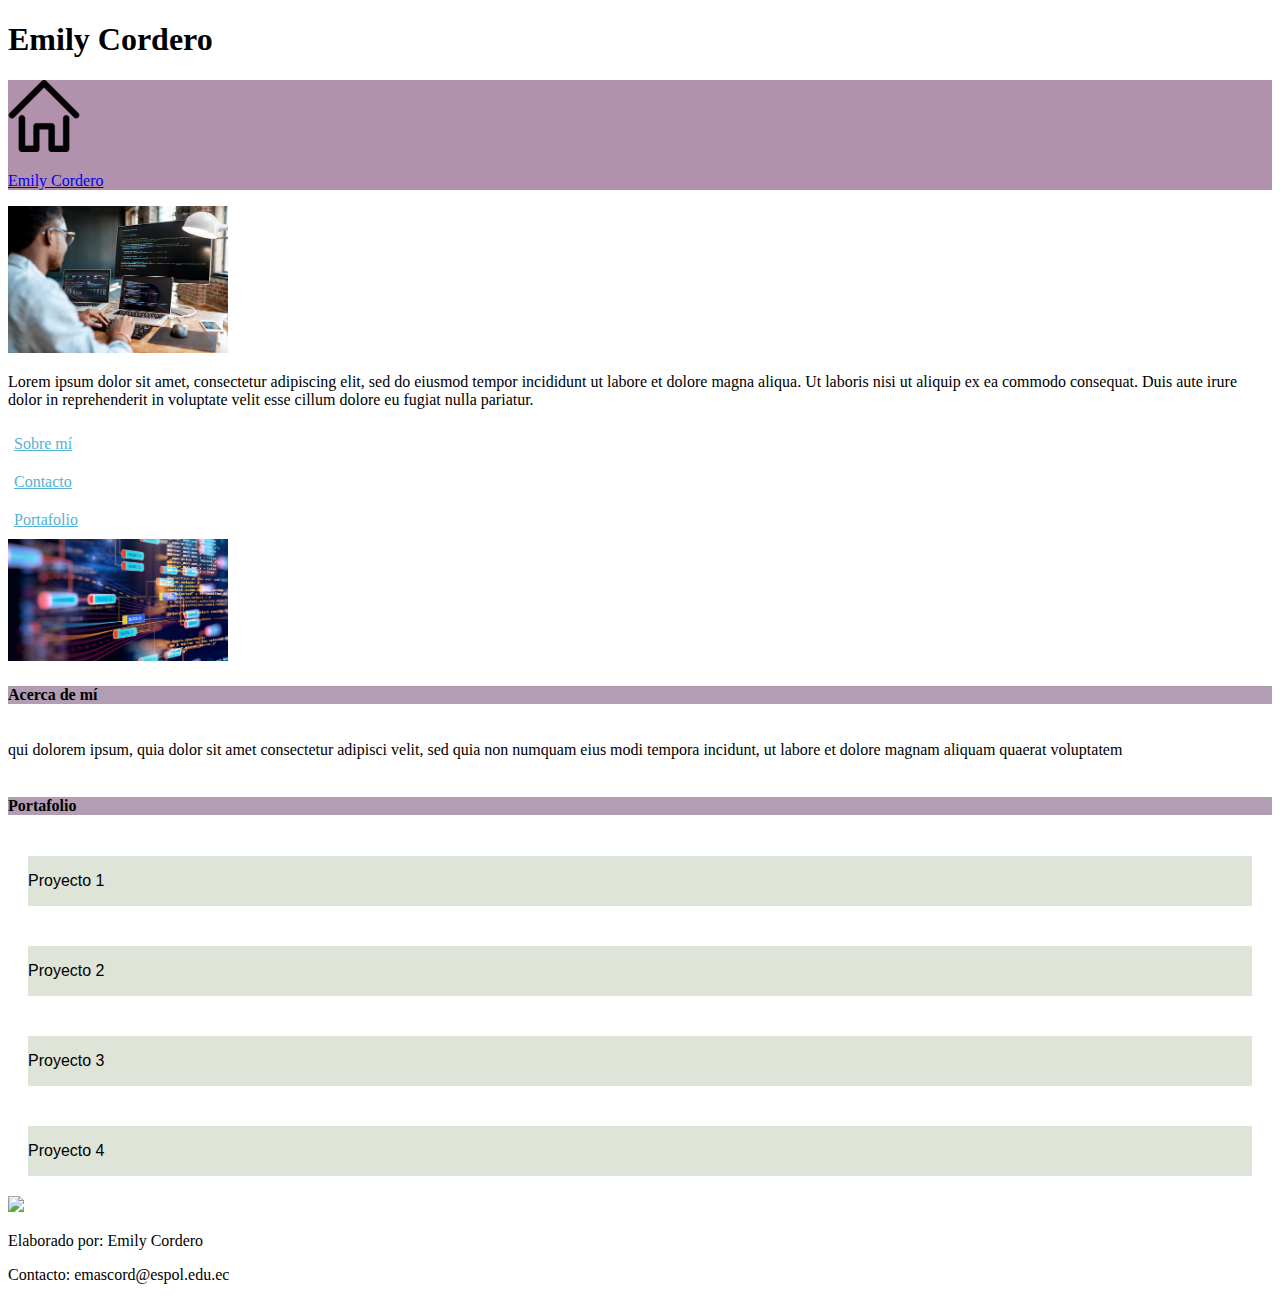
==== Proyecto/index.html @ 5f54640a "Material realizado en replit durante las clases" ====
<!DOCTYPE html>
<html>

<head>
  <meta charset="utf-8">
  <meta name="viewport" content="width=device-width">
  <title>replit</title>
  <link href="design/style.css" rel="stylesheet" type="text/css" />
</head>


  <header>
    <h1>Emily Cordero </h1>
  </header>
<body>
  <nav class="navbar">
    <a href="index.html">
      <img src="icons/pagehome.png" alt="logo-home">
      <p >Emily Cordero</p>
    </a>
       
    
  </nav>
  
  <script src="script.js"></script>
 
  <article>
    <section id="Informacion">
    <div class="imagenBox">
      <img src="icons/programmer1.png" alt="codificando" width=220>
    </div>
    <div class="texto">
    <p class="descripcion">Lorem ipsum dolor sit amet, consectetur adipiscing elit, sed do eiusmod tempor incididunt ut labore et dolore magna aliqua. Ut laboris nisi ut aliquip ex ea commodo consequat. Duis aute irure dolor in reprehenderit in voluptate velit esse cillum dolore eu fugiat nulla pariatur.</p>
    <a class="boton" href="about.html">Sobre mí</a><br>
    <a class="boton" href="contact.html">Contacto</a><br>
    <a class="boton" href="portfolio.html">Portafolio</a><br>
    </div>
    <div class="imagenBox">
      <img src="icons/programmer2.png" alt="codigo" width=220>
    </div>
      </section>

    <section id="about">
      <div></div>
      <h4 class="tituloSeccion">Acerca de mí</h4>
      <p>qui dolorem ipsum, quia dolor sit amet consectetur adipisci velit, sed quia     non numquam eius modi tempora incidunt, ut labore et dolore magnam aliquam           quaerat voluptatem</p>
      
    </section>
    
    <section id="portafolios">
      <h4 class="tituloSeccion">Portafolio</h4>
      <div class="proyecto">
        <p>Proyecto 1</p>
      </div>
      <div class="proyecto">
        <p>Proyecto 2</p>
      </div>
      <div class="proyecto">
        <p>Proyecto 3</p>
      </div>
      <div class="proyecto">
        <p>Proyecto 4</p>
      </div>
    </section>
  </article>

  <aside>
    <img src="https://img.freepik.com/vector-gratis/programador-freelance-mujer-personaje-trabajo-computadora-personal-ocupacion-femenina-desarrollador-web-profesional-aislado-blanco-ilustracion-dibujos-animados_169479-916.jpg" width="200">
  </aside>

  <footer>
    <p>Elaborado por: Emily Cordero</p>
    <p>Contacto: emascord@espol.edu.ec</p>
  </footer>
</body>

</html>
---- Proyecto/design/style.css ----
.navbar{
  background-color: #b191ac;
}
section{
  display: grid;
}
h4{
  font-family: 'Sanchez', serif;
  background-color: #B39DB3;
}

.boton {
  box-shadow: inset 0 0 0 0 #B39DB3;
  color: #54b3d6;
  padding: 0 .25rem;
  margin: 0 -.25rem;
  transition: color .3s ease-in-out, box-shadow .3s ease-in-out;
}
.boton:hover {
  color: #fff;
  box-shadow: inset 200px 0 0 0 #B39DB3;
}

.proyecto{
  font-family: 'Mulish', sans-serif;
  background-color: #DFE4D8;
  box-shadow: gray;
  margin: 20px;
  transition: background-color .5s;
}

.proyecto:hover{
  background-color: gray;
  border-radius: 0;
}

.texto a{
  display: inline-block;
  padding: 10px;
}
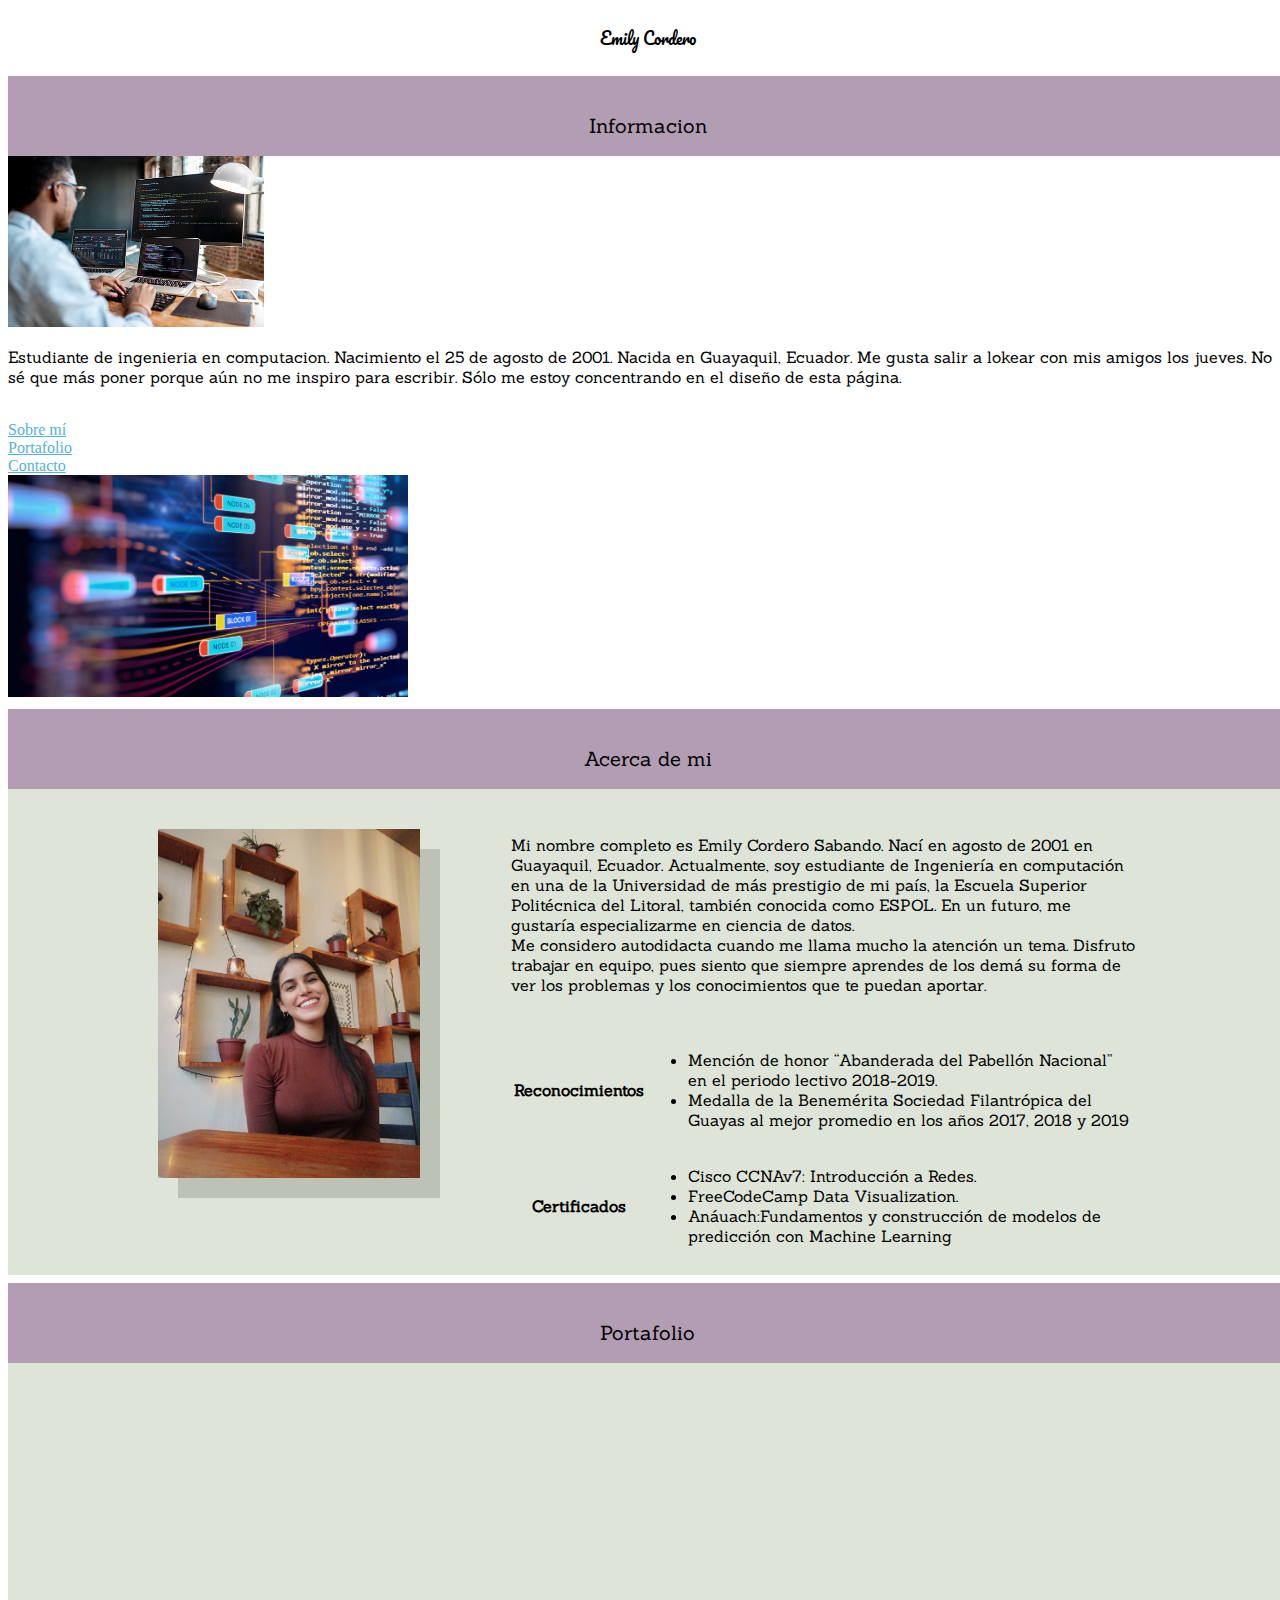
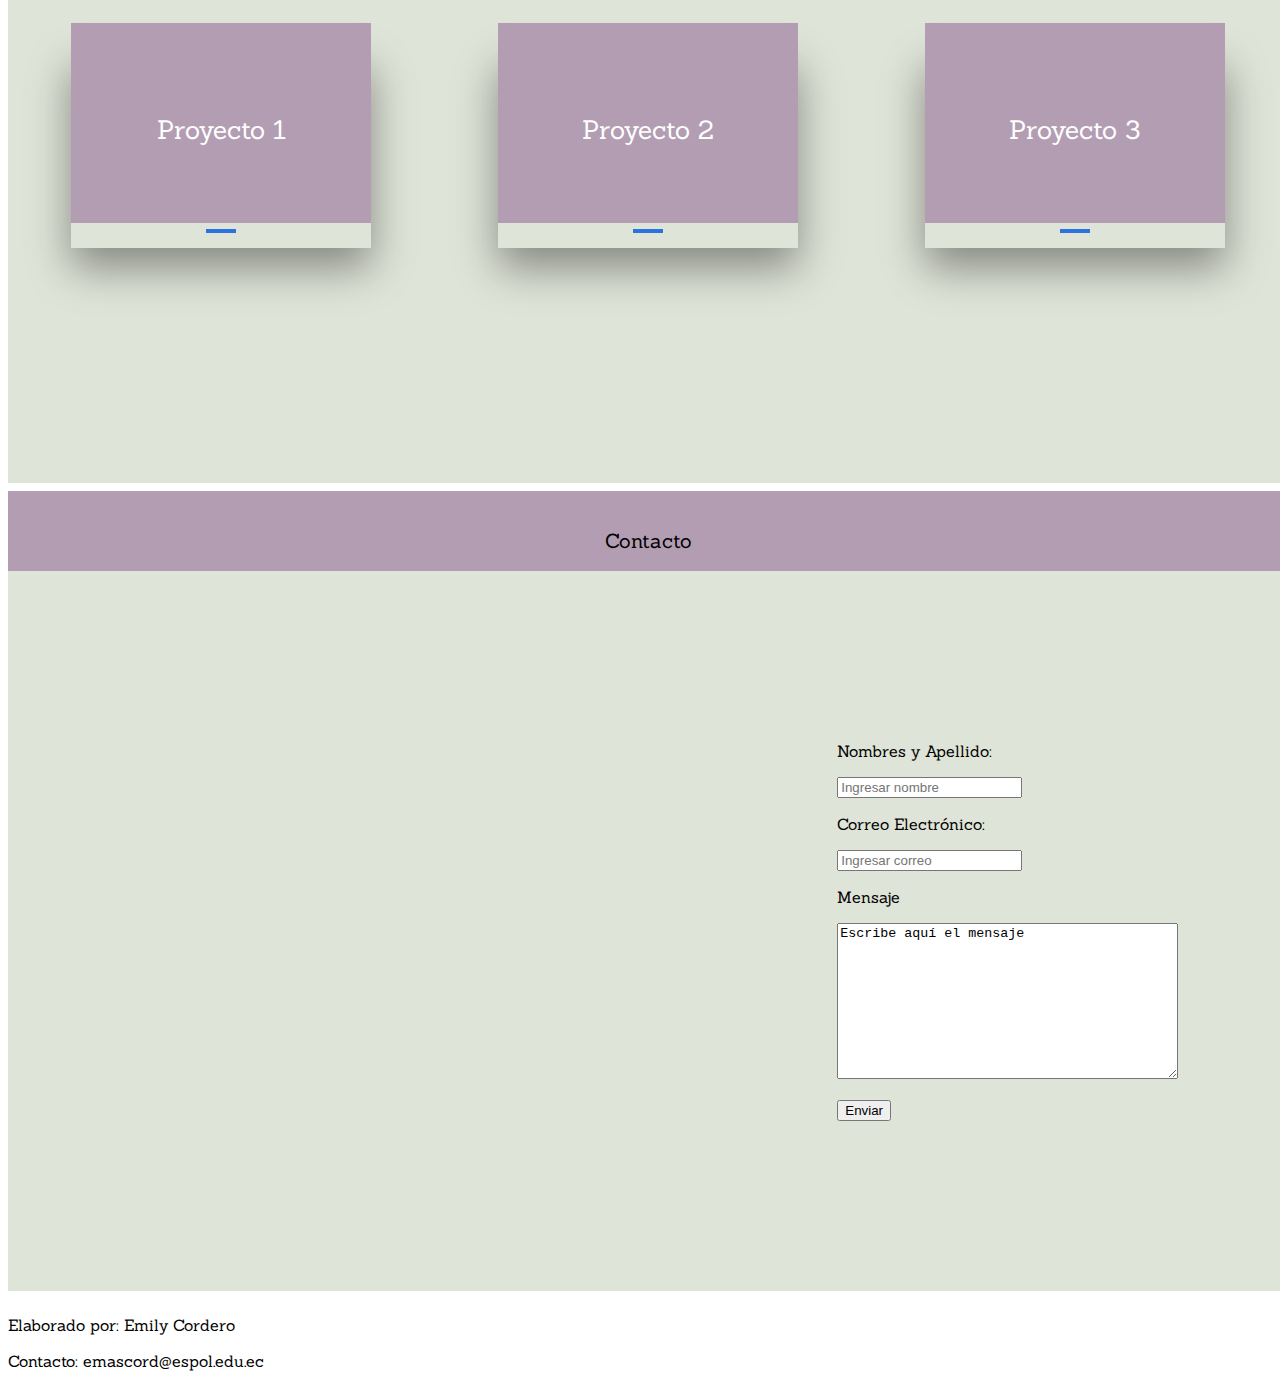
==== commit 471c0a6e: "Modificaciones" ====
--- a/Proyecto/index.html
+++ b/Proyecto/index.html
@@ -1,72 +1,195 @@
 <!DOCTYPE html>
 <html>
 
-<head>
-  <meta charset="utf-8">
-  <meta name="viewport" content="width=device-width">
-  <title>replit</title>
-  <link href="design/style.css" rel="stylesheet" type="text/css" />
-</head>
-
-
-  <header>
-    <h1>Emily Cordero </h1>
-  </header>
-<body>
-  <nav class="navbar">
-    <a href="index.html">
-      <img src="icons/pagehome.png" alt="logo-home">
-      <p >Emily Cordero</p>
-    </a>
-       
-    
-  </nav>
+  <head>
+    <meta charset="utf-8">
+    <meta name="viewport" content="width=device-width">
+    <link rel="preconnect" href="https://fonts.googleapis.com">
+      <link rel="preconnect" href="https://fonts.gstatic.com" crossorigin>
+      <link href="https://fonts.googleapis.com/css2?family=Open+Sans:wght@300&family=Pacifico&family=Sanchez&display=swap" rel="stylesheet">
+      <title>Emily Cordero</title>
+    <link href="design/style.css" rel="stylesheet" type="text/css" />
+  </head>
   
-  <script src="script.js"></script>
+  <body>
+      <header id="barra">
+          <a href="index.html" ></a>
+            <!--
+                <img src="icons/pagehome.png" alt="logo-home">
+            -->
+            <p id="name">Emily Cordero</p>
+        </header>
  
-  <article>
-    <section id="Informacion">
-    <div class="imagenBox">
-      <img src="icons/programmer1.png" alt="codificando" width=220>
+  <section id="Informacion">
+
+      <div class="tituloSeccion">Informacion</div>
+      <div class="imagenBox1">
+        <img src="icons/programmer1.png" alt="codificando" width="20%">
+      </div>
+      <div class="texto">
+        <div class ="box3">
+          <p class="descripcion"> Estudiante de ingenieria en computacion. Nacimiento el 25 de agosto de 2001.
+            Nacida en Guayaquil, Ecuador. Me gusta salir a lokear con mis amigos los jueves.
+            No sé que más poner porque aún no me inspiro para escribir. Sólo me estoy concentrando
+            en el diseño de esta página.
+          </p>
+        </div>
+      </div>
+            <br>
+          <a class="boton" href="#about">Sobre mí</a><br>
+          <a class="boton" href="#portafolios">Portafolio</a><br>
+          <a class="boton" href="#Contacto">Contacto</a><br>
+      </div>
+      <div class="imagenBox2">
+        <img src="icons/programmer2.png" alt="codigo" width="400">
+      </div>
+    </section>
+
+
+    <!-- Seccion acerca de mi probada-->
+    <section id="About">
+      <header class="tituloSeccion">Acerca de mi</header>
+      <div class="container4">
+          <div class="foto">
+              <img src="icons/EmilyPresentacion.jpeg" alt="Retrato Emily Cordero" class="fotoEmily">
+          </div>
+          <div class="datosEmily">
+          <p>
+                  Mi nombre completo es Emily Cordero Sabando. Nací en agosto de 2001 en Guayaquil, Ecuador. Actualmente, soy estudiante de Ingeniería en computación 
+                  en una de la Universidad de más prestigio de mi país, la Escuela Superior Politécnica del Litoral, también conocida como ESPOL.
+                  En un futuro, me gustaría especializarme en ciencia de datos.<br>
+                  Me considero autodidacta cuando me llama mucho la atención un tema. Disfruto trabajar en equipo, pues siento que siempre aprendes de los demá
+              su forma de ver los problemas y los conocimientos que te puedan aportar.<br> </p>
+          </div>
+          <div class="datosTabla">
+
+                  
+                  <table class="tabla">
+                      <tr>
+                          <th>Reconocimientos</th>
+                          <td>
+                              <ul>
+                                  <li>Mención de honor “Abanderada del Pabellón Nacional” en el periodo lectivo 2018-2019.</li>
+                                  <li>Medalla de la Benemérita Sociedad Filantrópica del Guayas al mejor promedio en los años 2017, 2018 y 2019</li>
+                              </ul>
+                          </td>
+                      </tr>
+                      <tr>
+                          <th>Certificados</th>
+                          <td>
+                              <ul>
+                                  <li>Cisco CCNAv7: Introducción a Redes.</li>
+                                  <li>FreeCodeCamp Data Visualization.</li>
+                                  <li>Anáuach:Fundamentos y construcción de modelos de predicción con Machine Learning</li>
+                              </ul>
+                          </td>
+                      </tr>
+                  </table>
+              </p>
+          </div>
+      </div>
+
+  </section>
+
+
+<!-- Seccion portafolio probada-->
+    <section id="portafolios">
+      <header class="tituloSeccion">Portafolio</header>
+    <div class="container">
+      <div class="card">
+          <div class="slide slide1">
+              <div class="content">
+                  <div class="icon">
+                     <p class="fa">Proyecto 1</p>
+                  </div>
+              </div>
+          </div>
+          <div class="slide slide2">
+              <div class="content">
+                  <h3>
+                      Hello there!
+                  </h3>
+                  <p>Aquí va un primer proyecto terminado</p>
+                  
+              </div>
+          </div>
+      </div>
+
+    <div class="card">
+        <div class="slide slide1">
+            <div class="content">
+                <div class="icon">
+                   <p class="fa">Proyecto 2</p>
+                </div>
+           </div>
+        </div>
+        <div class="slide slide2">
+            <div class="content">
+                <h3>
+                    Hello there!
+                </h3>
+                <p>Aquí va un segundo proyecto terminado</p>
+            </div>
+        </div>
     </div>
-    <div class="texto">
-    <p class="descripcion">Lorem ipsum dolor sit amet, consectetur adipiscing elit, sed do eiusmod tempor incididunt ut labore et dolore magna aliqua. Ut laboris nisi ut aliquip ex ea commodo consequat. Duis aute irure dolor in reprehenderit in voluptate velit esse cillum dolore eu fugiat nulla pariatur.</p>
-    <a class="boton" href="about.html">Sobre mí</a><br>
-    <a class="boton" href="contact.html">Contacto</a><br>
-    <a class="boton" href="portfolio.html">Portafolio</a><br>
-    </div>
-    <div class="imagenBox">
-      <img src="icons/programmer2.png" alt="codigo" width=220>
-    </div>
-      </section>
-
-    <section id="about">
-      <div></div>
-      <h4 class="tituloSeccion">Acerca de mí</h4>
-      <p>qui dolorem ipsum, quia dolor sit amet consectetur adipisci velit, sed quia     non numquam eius modi tempora incidunt, ut labore et dolore magnam aliquam           quaerat voluptatem</p>
-      
-    </section>
-    
-    <section id="portafolios">
-      <h4 class="tituloSeccion">Portafolio</h4>
-      <div class="proyecto">
-        <p>Proyecto 1</p>
-      </div>
-      <div class="proyecto">
-        <p>Proyecto 2</p>
-      </div>
-      <div class="proyecto">
-        <p>Proyecto 3</p>
-      </div>
-      <div class="proyecto">
-        <p>Proyecto 4</p>
-      </div>
-    </section>
-  </article>
-
-  <aside>
-    <img src="https://img.freepik.com/vector-gratis/programador-freelance-mujer-personaje-trabajo-computadora-personal-ocupacion-femenina-desarrollador-web-profesional-aislado-blanco-ilustracion-dibujos-animados_169479-916.jpg" width="200">
-  </aside>
+  <div class="card">
+      <div class="slide slide1">
+          <div class="content">
+              <div class="icon">
+                 <p class="fa">Proyecto 3</p>
+              </div>
+          </div>
+      </div>
+      <div class="slide slide2">
+          <div class="content">
+              <h3>
+                  Hello there!
+              </h3>
+              <p>Aquí va un tercer proyecto terminado</p>
+          </div>
+      </div>
+  </div>
+</div>
+    </section>
+
+<!-- Seccion probada de Contacto-->
+
+    <section id="Contacto">
+      <header class="tituloSeccion">Contacto</header>
+      <div class="container2">
+      <div class="mapa">
+          <iframe src="https://www.google.com/maps/embed?pb=!1m18!1m12!1m3!1d3987.0151653905828!2d-79.96905407705668!3d-2.1478801934265856!2m3!1f0!2f0!3f0!3m2!1i1024!2i768!4f13.1!3m3!1m2!1s0x902d72f925e5bfdb%3A0x327cdb9f7f4ba3b2!2sEscuela%20Superior%20Polit%C3%A9cnica%20del%20Litoral%20(ESPOL)!5e0!3m2!1ses-419!2sec!4v1654642779276!5m2!1ses-419!2sec" 
+              width="500" height="400" style="border:0;" allowfullscreen="" loading="lazy" referrerpolicy="no-referrer-when-downgrade"></iframe>
+          
+          </div>
+          <div class="formulario">
+              <p>Nombres y Apellido:</p>
+              <input type="text" placeholder="Ingresar nombre" maxlength="8" required>
+              <p>Correo Electrónico: </p>
+              <input type="email" placeholder="Ingresar correo" required>
+              <p>Mensaje</p>
+              <textarea name="comentarios" rows="10" cols="40">Escribe aquí el mensaje</textarea>
+              <p><button type="submit">Enviar</button></p>
+          </div>
+      </div>
+    </section>
+
+    <!--
+    <section id="Contacto">
+      <header class="tituloSeccion">Contacto</header>
+      <div class="imagenBox3">
+        <iframe src="https://www.google.com/maps/embed?pb=!1m18!1m12!1m3!1d3987.0151653905828!2d-79.96905407705668!3d-2.1478801934265856!2m3!1f0!2f0!3f0!3m2!1i1024!2i768!4f13.1!3m3!1m2!1s0x902d72f925e5bfdb%3A0x327cdb9f7f4ba3b2!2sEscuela%20Superior%20Polit%C3%A9cnica%20del%20Litoral%20(ESPOL)!5e0!3m2!1ses-419!2sec!4v1654642779276!5m2!1ses-419!2sec" 
+        width="500" height="400" style="border:0;" allowfullscreen="" loading="lazy" referrerpolicy="no-referrer-when-downgrade"></iframe>
+      </div>
+      <p>Nombres y Apellido:</p>
+      <input type="text" placeholder="Ingresar nombre" maxlength="8" required>
+      <p>Correo Electrónico: </p>
+      <input type="email" placeholder="Ingresar correo" required>
+      <p>Mensaje</p>
+      <textarea name="comentarios" rows="10" cols="40">Escribe aquí el mensaje</textarea>
+    </section>
+
+-->
 
   <footer>
     <p>Elaborado por: Emily Cordero</p>
--- a/Proyecto/design/style.css
+++ b/Proyecto/design/style.css
@@ -1,13 +1,90 @@
-
-.navbar{
-  background-color: #b191ac;
-}
-section{
+/*
+#barra{
+  background-color: white;
+}
+
+
+.tituloSeccion{
+  font-family: 'Sanchez', serif;
+  font-size: 20px;
+  background-color: #B39DB3;
+  border: 0;
+  width: 100%;
+  height: 80px;
+  line-height: 100px;
+  text-align: center;
+  vertical-align: middle;
+  
+}*/
+#barra{
+  background-color: white;
+  text-align: center;
+}
+
+body{
+   width: 100%;
+} 
+
+.tituloSeccion{
+  font-family: 'Sanchez', serif;
+  font-size: 20px;
+  background-color: #B39DB3;
+  border: 0;
+  width: 100%;
+  height: 80px;
+  line-height: 100px;
+  text-align: center;
+  vertical-align: middle;
+}
+
+#name{
+  font-family: 'Pacifico', cursive;
+}
+
+
+.container4{
+  background-color: #DFE4D8;
   display: grid;
-}
-h4{
+  grid-template: 
+  "caja1 caja2" auto
+  "caja1 caja3";
+}
+
+.container4>.foto{
+  grid-area: caja1;
+  padding-top: 40px;
+  padding-left: 150px;
+  padding-right: 40px;
+  padding-bottom: 40px;
+}
+
+.container4 .foto .fotoEmily{
+  max-width: 96%;
+  height: auto;
+  box-shadow: 20px 20px rgba(0,0,0,.15);
+  transition: all .4s ease;
+}
+
+.container4 .foto .fotoEmily:hover{
+  box-shadow: 10px 10px rgba(0,0,0,.25);
+}
+
+p, .tabla{
   font-family: 'Sanchez', serif;
-  background-color: #B39DB3;
+}
+
+.container4>.datosEmily{
+  padding: 30px 150px 10px 40px;
+  grid-area: caja2;
+  display: flex;
+  align-items: center;
+}
+
+.container4>.datosTabla{
+  padding: 10px 150px 10px 40px;
+  grid-area: caja3;
+  display: flex;
+  align-items: center;
 }
 
 .boton {
@@ -22,20 +99,272 @@
   box-shadow: inset 200px 0 0 0 #B39DB3;
 }
 
-.proyecto{
-  font-family: 'Mulish', sans-serif;
-  background-color: #DFE4D8;
-  box-shadow: gray;
-  margin: 20px;
-  transition: background-color .5s;
-}
-
-.proyecto:hover{
-  background-color: gray;
-  border-radius: 0;
-}
-
+body{
+  display: grid;
+  row-gap: 0.5rem;
+  column-gap: 0.5rem;
+}
+  /*
+  justify-content: space-between;
+  flex-wrap: wrap;
+  row-gap: 0.5rem;
+  column-gap: 0.5rem;
+}
+*//*
+section{
+  display:grid;
+  row-gap: 0.5rem;
+  column-gap: 00.5rem;
+  grid-template-areas: "fila11 fila11 fila11 flia12 fila12 fila12"
+                      "flia21 fiña21 fiña22 fiña11 fila23 fila23";
+}
+
+*/
+#informacion{
+    display: grid;
+    grid-template-columns: [x0] 1fr [x1] 1fr [x2] 1fr [x3];
+    grid-template-rows: [y0] 1fr [y1] ;
+}
+
+#informacion >.tituloSeccion{
+  grid-column-start: x0;
+  grid-column-end: x3;
+  grid-row: y0;
+}
+
+.imagenBox1{
+  grid-column-start: x0;
+  grid-column-end: x1;
+  grid-row: y1;
+}
+
+.texto{
+  grid-column-start: x1;
+  grid-column-end: x2;
+  grid-row: y1;
+}
+
+.imagenBox2{
+  grid-column-start: x2;
+  grid-column-end: x3;
+  grid-row: y1;
+}
+
+/*
+#informacion>div{
+  display:grid;
+  row-gap: 0.5rem;
+  column-gap: 00.5rem;
+  width: 32%;
+}
+*/
 .texto a{
   display: inline-block;
   padding: 10px;
 }
+
+#portafolios{
+  display: grid;
+  grid-template-columns: [x0] 1fr [x1] 1fr [x2] 1fr [x3];
+  grid-template-rows: [y0] 1fr [y1] ;
+}
+
+#portafolios >.tituloSeccion{
+  grid-column-start: x0;
+  grid-column-end: x3;
+  grid-row: y0;
+}
+/*
+.container{
+  background-color: #DFE4D8;
+  height:100%;
+width: 100%;
+  grid-column-start: x0;
+  grid-column-end: x3;
+  grid-row: y1;
+
+}*/
+
+/*Estilo de seccion Portafolio*/
+.container{
+  
+  grid-column-start: x0;
+  grid-column-end: x3;
+  grid-row: y1;
+  display: flex;
+  flex-direction:row;
+  height:80vh;
+  background-color: #DFE4D8;
+  justify-content: space-around;
+  align-items: center;
+}
+
+.container .card .icon {
+  position: absolute;
+  top: 0;
+  left: 0;
+  width: 100%;
+  height: 100%;
+  background: #B39DB3;
+}
+
+.container .card .icon .fa {
+  font-family: 'Sanchez', sans-serif;
+  position: absolute;
+  top: 40%;
+  left: 50%;
+  transform: translate(-50%, -50%);
+  font-size: 26px;
+  color: #fff;
+}
+ 
+.container .card .slide {
+    width: 300px;
+    height: 200px;
+    transition: 0.5s;
+}
+
+.container .card .slide.slide1 {
+  position: relative;
+  display: flex;
+  justify-content: center;
+  align-items: center;
+  z-index: 1;
+  transition: .7s;
+  transform: translateY(100px);
+}
+
+.container .card:hover .slide.slide1{
+  transform: translateY(0px);
+}
+
+.container .card .slide.slide2 {
+  position: relative;
+  display: flex;
+  justify-content: center;
+  align-items: center;
+  padding: 20px;
+  box-sizing: border-box;
+  transition: .8s;
+  transform: translateY(-75px);
+  box-shadow: 0 20px 40px rgba(0,0,0,0.4);
+}
+
+.container .card:hover .slide.slide2{
+  transform: translateY(0);
+}
+
+.container .card .slide.slide2::after{
+  content: "";
+  position: absolute;
+  width: 30px;
+  height: 4px;
+  bottom: 15px;
+  left: 50%;
+  left: 50%;
+  transform: translateX(-50%);
+  background: #2c73df;
+}
+
+.container .card .slide.slide2 .content p {
+  margin: 0;
+  padding: 0;
+  text-align: center;
+  color: #414141;
+}
+
+.container .card .slide.slide2 .content h3 {
+  margin: 0 0 10px 0;
+  padding: 0;
+  font-size: 24px;
+  text-align: center;
+  color: #414141;
+} 
+
+@media (max-width: 900px) and (min-width: 600px) {
+    .container{
+        display: grid;
+    }
+}
+
+@media (max-width: 600px) {
+  .container{
+      display: grid;
+  }
+
+  .container .card .icon .fa {
+      font-size: 20px;
+  }
+  .container .card .slide {
+      width: 200px;
+      height: 140px;
+  }
+}
+
+/*Estilo de seccion Contacto*/
+
+#contacto{
+  display: grid;
+  grid-template-columns: [x0] 1fr [x1] 1fr [x2] 1fr [x3];
+  grid-template-rows: [y0] 1fr [y1] ;
+}
+
+#contacto >.tituloSeccion{
+  grid-column-start: x0;
+  grid-column-end: x3;
+  grid-row: y0;
+}
+
+.container2{
+  
+  grid-column-start: x0;
+  grid-column-end: x3;
+  grid-row: y1;
+  display: flex;
+  flex-direction:row;
+  height:80vh;
+  background-color: #DFE4D8;
+  justify-content: space-around;
+  align-items: center;
+}
+
+#contacto .formulario{
+  grid-column-start: x0;
+  grid-column-end: x1;
+  grid-row: y0;
+}
+
+#contacto .mapa{
+  grid-column-start: x2;
+  grid-column-end: x3;
+  grid-row: y0;
+}
+
+
+
+@media (max-width: 700px) {
+  .container2{
+      display: grid;
+  }
+
+  .mapa{
+      overflow:hidden; 
+      padding-bottom:56.25%;   
+      position:relative; 
+      margin-top: 0.6em;   
+      height:0;    
+  }
+  
+  .mapa iframe{    
+      left:0;    
+      top:0;    
+      height:100%;    
+      width:100%;    
+      position:absolute;    
+  }
+
+  .formulario{
+      grid-row: y2;
+  }
+}
+
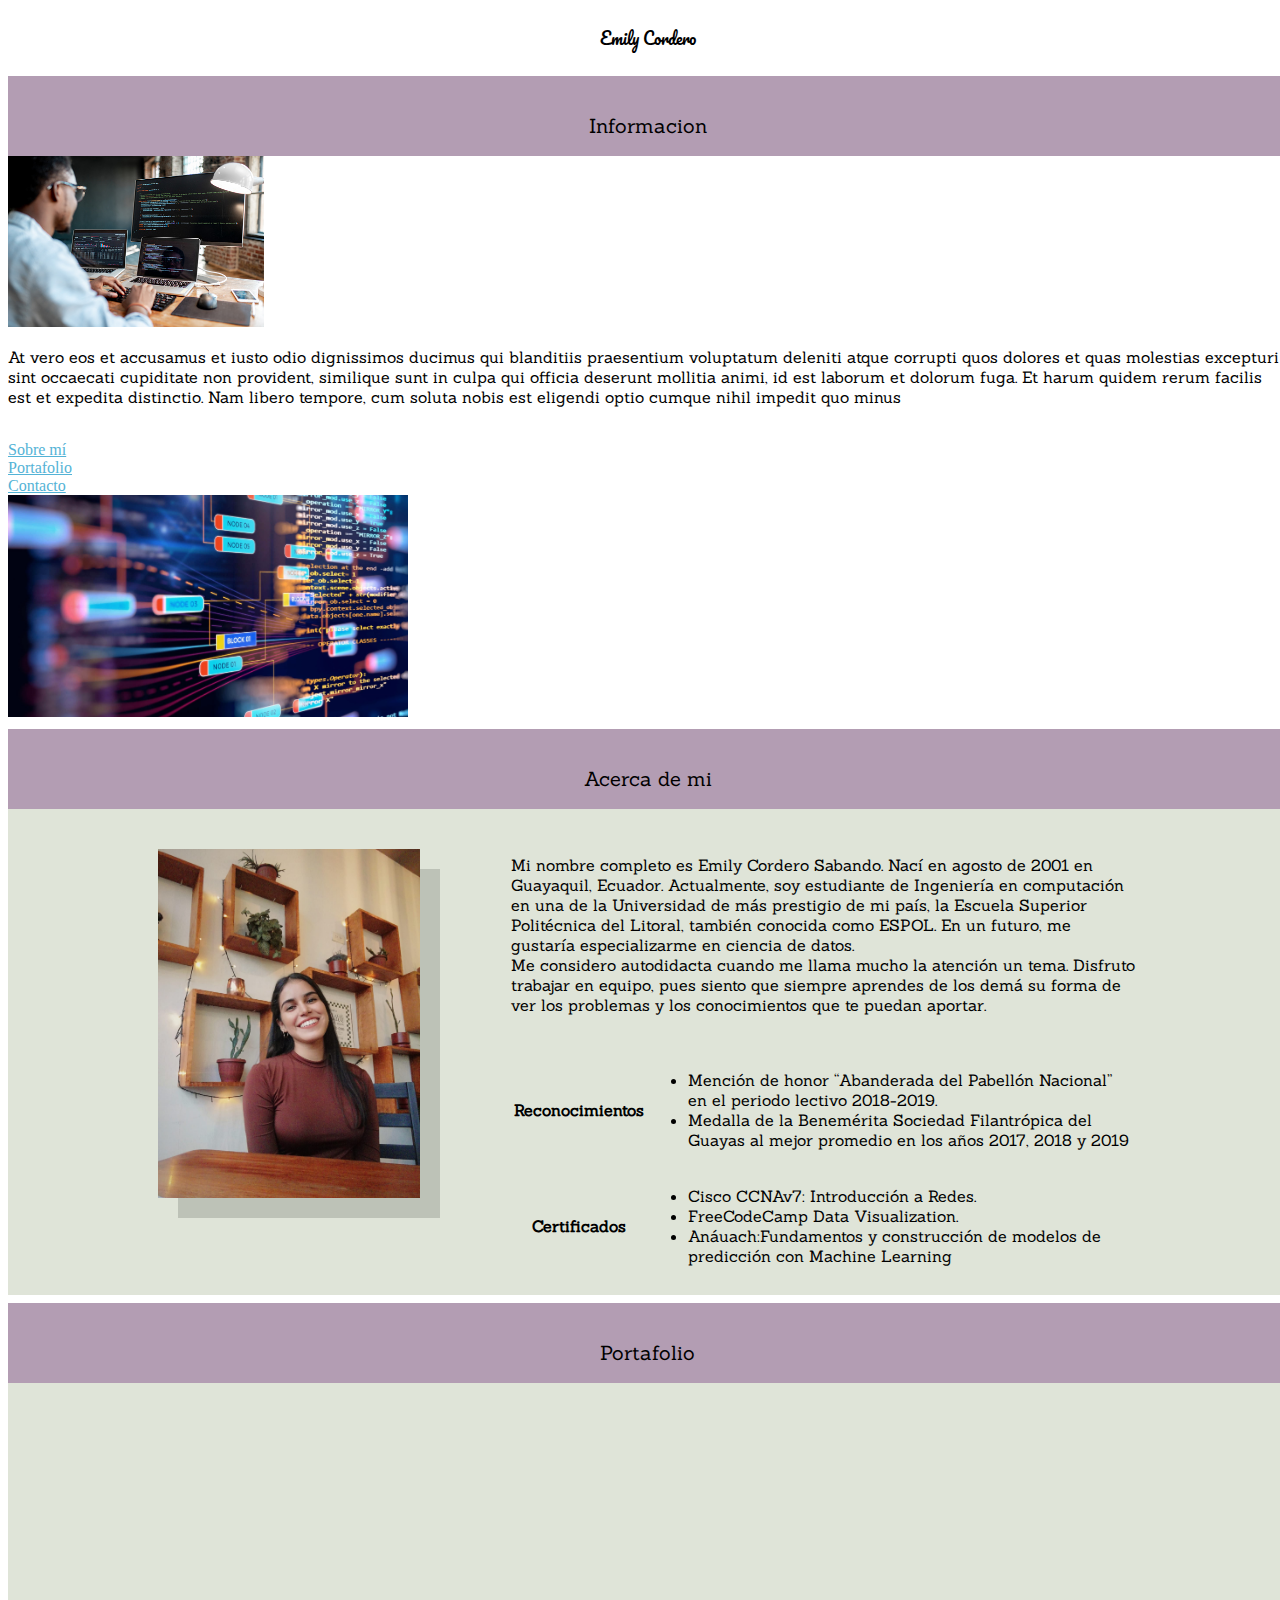
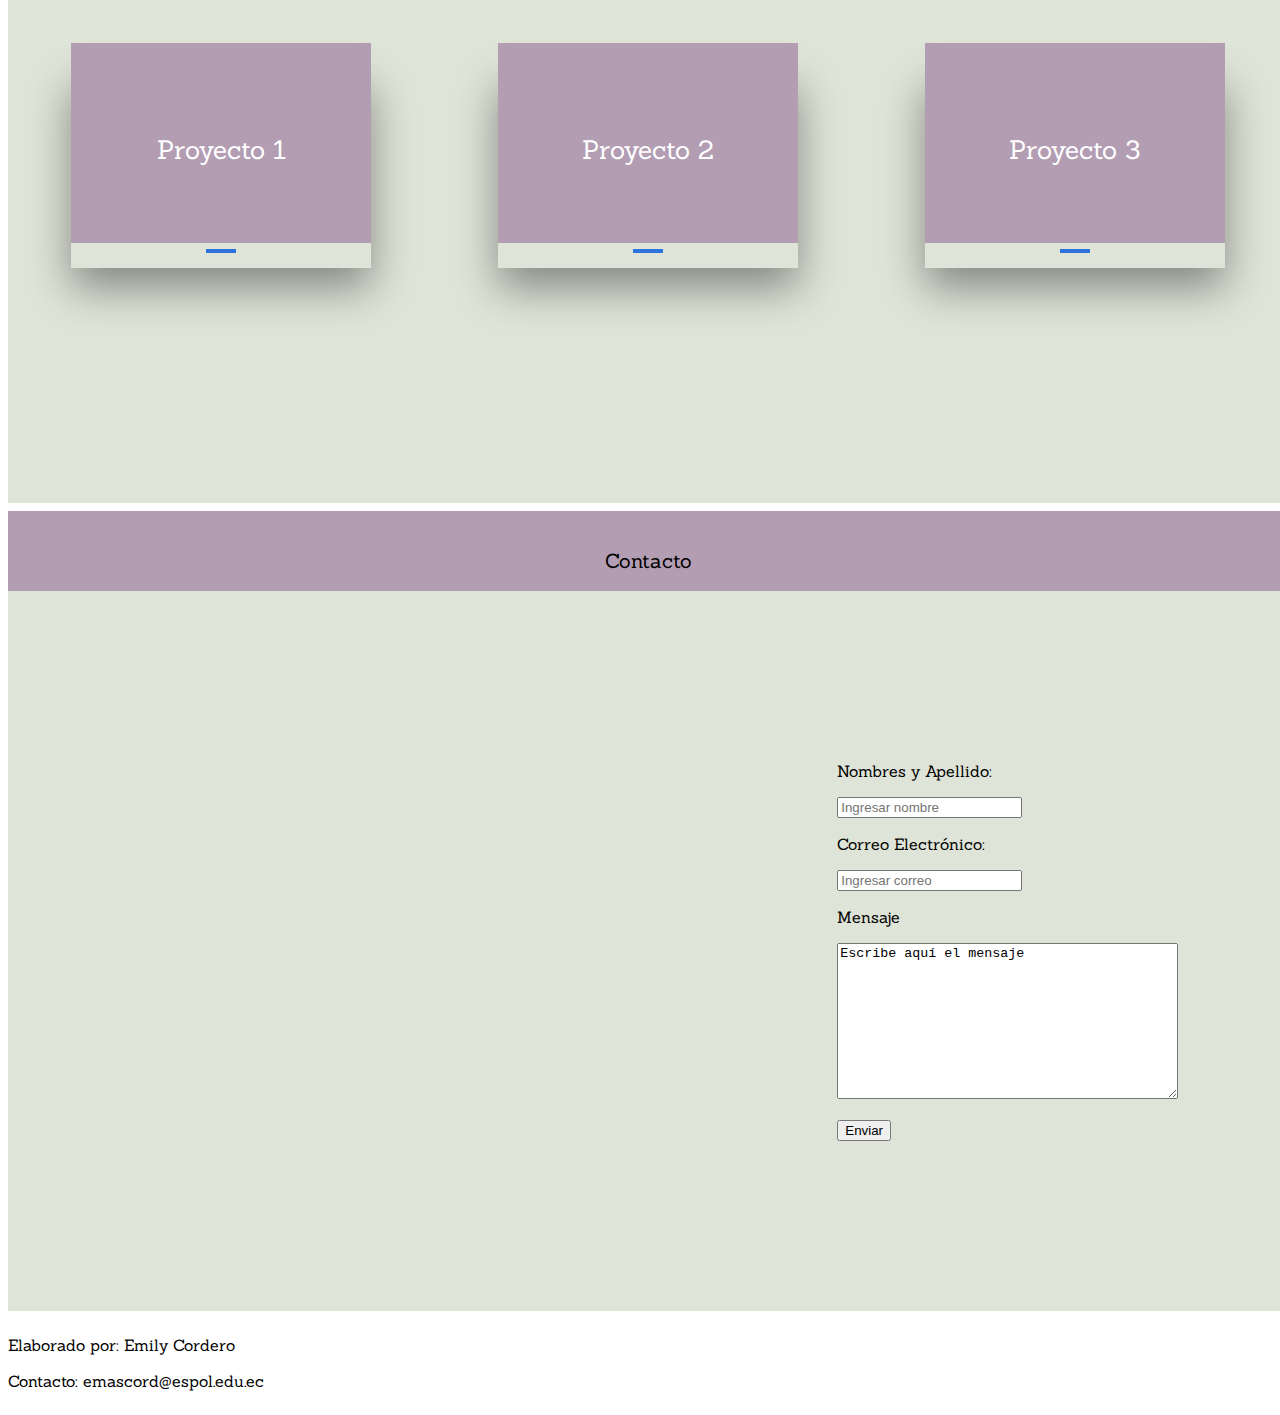
==== commit 72c3827e: "Modificaciones" ====
--- a/Proyecto/index.html
+++ b/Proyecto/index.html
@@ -28,10 +28,8 @@
       </div>
       <div class="texto">
         <div class ="box3">
-          <p class="descripcion"> Estudiante de ingenieria en computacion. Nacimiento el 25 de agosto de 2001.
-            Nacida en Guayaquil, Ecuador. Me gusta salir a lokear con mis amigos los jueves.
-            No sé que más poner porque aún no me inspiro para escribir. Sólo me estoy concentrando
-            en el diseño de esta página.
+          <p class="descripcion"> At vero eos et accusamus et iusto odio dignissimos ducimus qui blanditiis praesentium voluptatum deleniti atque corrupti quos dolores et quas molestias excepturi sint occaecati cupiditate non provident, similique sunt in culpa qui officia deserunt mollitia animi, id est laborum et dolorum fuga. Et 
+            harum quidem rerum facilis est et expedita distinctio. Nam libero tempore, cum soluta nobis est eligendi optio cumque nihil impedit quo minus 
           </p>
         </div>
       </div>
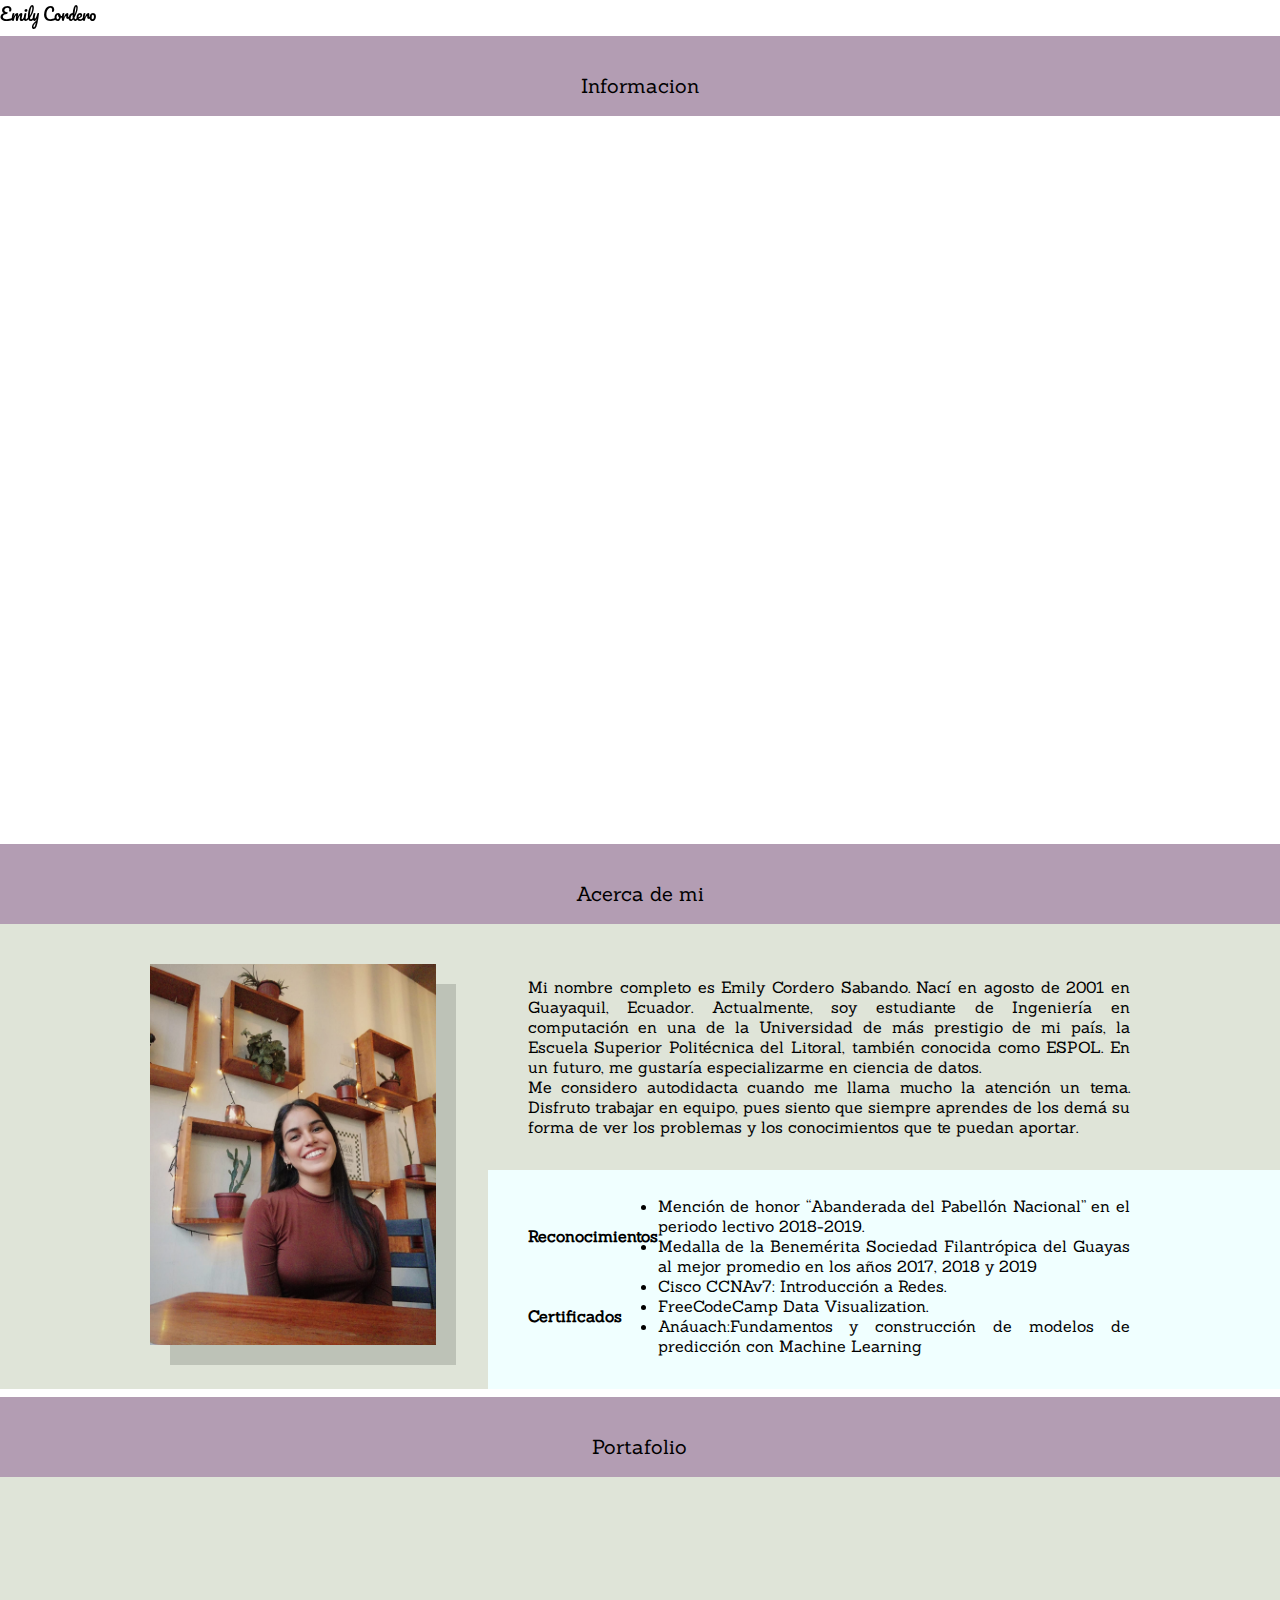
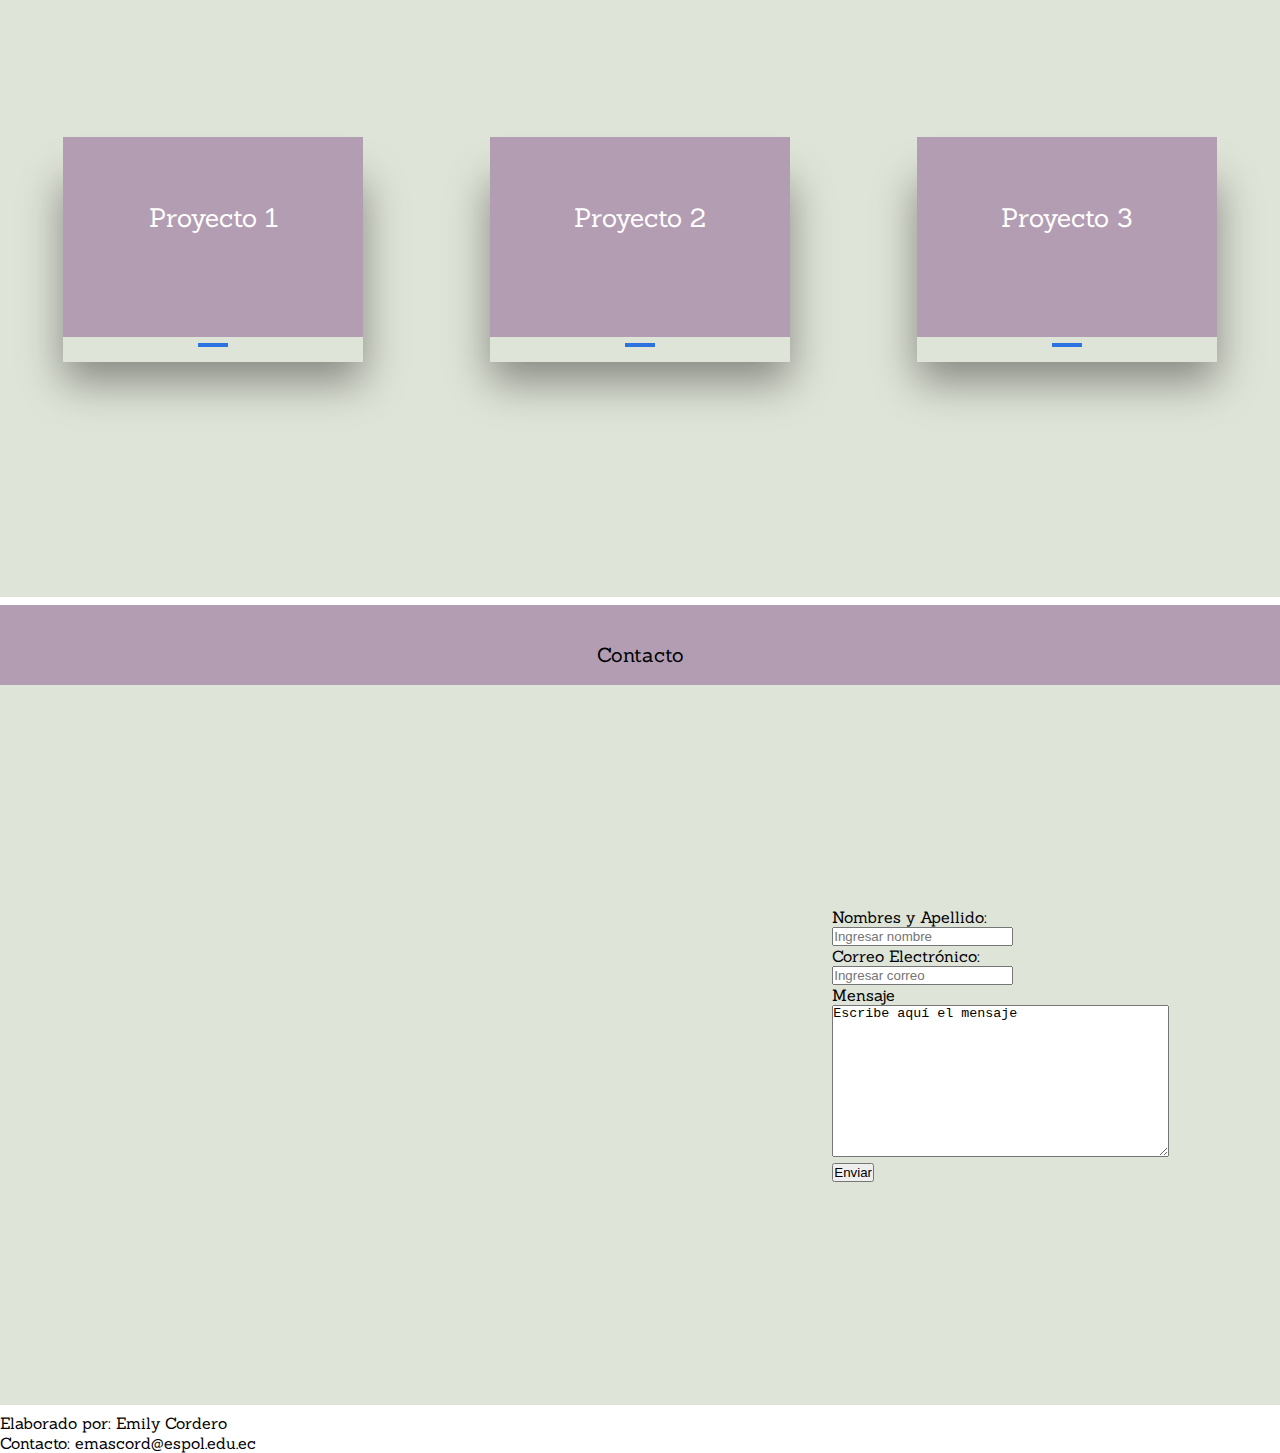
==== commit 9f834a9d: "Modificaciones en el diseño. Aún le falta implementar RWD" ====
--- a/Proyecto/index.html
+++ b/Proyecto/index.html
@@ -14,34 +14,31 @@
   <body>
       <header id="barra">
           <a href="index.html" ></a>
-            <!--
-                <img src="icons/pagehome.png" alt="logo-home">
-            -->
+              <!--<img src="icons/pagehome.png" href="#Informacion" alt="logo-home">
+              -->
             <p id="name">Emily Cordero</p>
         </header>
  
-  <section id="Informacion">
-
-      <div class="tituloSeccion">Informacion</div>
-      <div class="imagenBox1">
-        <img src="icons/programmer1.png" alt="codificando" width="20%">
-      </div>
-      <div class="texto">
-        <div class ="box3">
-          <p class="descripcion"> At vero eos et accusamus et iusto odio dignissimos ducimus qui blanditiis praesentium voluptatum deleniti atque corrupti quos dolores et quas molestias excepturi sint occaecati cupiditate non provident, similique sunt in culpa qui officia deserunt mollitia animi, id est laborum et dolorum fuga. Et 
-            harum quidem rerum facilis est et expedita distinctio. Nam libero tempore, cum soluta nobis est eligendi optio cumque nihil impedit quo minus 
-          </p>
-        </div>
-      </div>
+        <section id="Informacion">
             <br>
-          <a class="boton" href="#about">Sobre mí</a><br>
-          <a class="boton" href="#portafolios">Portafolio</a><br>
-          <a class="boton" href="#Contacto">Contacto</a><br>
-      </div>
-      <div class="imagenBox2">
-        <img src="icons/programmer2.png" alt="codigo" width="400">
-      </div>
-    </section>
+            <br>
+            <header class="tituloSeccion">Informacion</header>
+            <div class="container3">
+            <div class="blurred-box">
+                <!--  you dont need the user-login-box html  -->
+                <!--  for demo purposes only and its shit  -->
+                <div class="user-login-box">
+                  <div class="user-name">
+                    Hola!, mi nombre es Emily. Soy estudiante de Ingeniería en computación.  </p>
+                                <br>
+                              <a class="enlacePg" href="#About">Sobre mí</a><br><br>
+                              <a class="enlacePg" href="#portafolios">Portafolio</a><br><br>
+                              <a class="enlacePg" href="#Contacto">Contacto</a><br><br>
+                  </div>
+                </div>
+            </div> 
+            </div>
+        </section>
 
 
     <!-- Seccion acerca de mi probada-->
@@ -72,7 +69,9 @@
                               </ul>
                           </td>
                       </tr>
+                      
                       <tr>
+                        
                           <th>Certificados</th>
                           <td>
                               <ul>
--- a/Proyecto/design/style.css
+++ b/Proyecto/design/style.css
@@ -1,6 +1,19 @@
-/*
+*{
+  margin: 0;
+  padding: 0;
+ }
+ 
+ html{
+     width: 100vw;
+     height: 100vh;
+ }
+
 #barra{
   background-color: white;
+  text-align: center;
+  width: 100%;
+  position: fixed;
+  z-index: 100;
 }
 
 
@@ -14,32 +27,72 @@
   line-height: 100px;
   text-align: center;
   vertical-align: middle;
-  
-}*/
-#barra{
-  background-color: white;
-  text-align: center;
-}
-
-body{
-   width: 100%;
-} 
-
-.tituloSeccion{
-  font-family: 'Sanchez', serif;
-  font-size: 20px;
-  background-color: #B39DB3;
-  border: 0;
-  width: 100%;
-  height: 80px;
-  line-height: 100px;
-  text-align: center;
-  vertical-align: middle;
 }
 
 #name{
   font-family: 'Pacifico', cursive;
 }
+
+/*estilos seccion inicio*/
+
+.container3{
+  background-image: url("https://images.unsplash.com/photo-1534972195531-d756b9bfa9f2?ixlib=rb-1.2.1&ixid=MnwxMjA3fDB8MHxwaG90by1wYWdlfHx8fGVufDB8fHx8&auto=format&fit=crop&w=1170&q=80");
+  background-repeat: no-repeat;
+  background-attachment: fixed;
+  background-size: cover;
+   height:80vh;
+   letter-spacing: 0.02em;
+     font-weight: 400;
+    -webkit-font-smoothing: antialiased; 
+}
+
+
+.blurred-box{
+  position: relative;
+  width: 250px;
+  height: 350px;
+  top: calc(50% - 175px);
+  left: calc(50% - 125px);
+  background: inherit;
+  border-radius: 2px;
+  overflow: hidden;
+}
+
+.blurred-box:after{
+ content: '';
+ width: 300px;
+ height: 340px;
+ background: inherit; 
+ position: absolute;
+ left: -25px;
+ right: 0;
+ top: -25px;  
+ bottom: 0;
+ box-shadow: inset 0 0 0 200px rgba(255,255,255,0.05);
+ filter: blur(10px);
+}
+
+
+/* Form which you dont need */
+.user-login-box{
+  position: relative;
+  margin-top: 50px;
+  text-align: center;
+  z-index: 1;
+}
+.user-login-box > *{
+  display: inline-block;
+  width: 200px;
+}
+
+
+
+.user-name{
+  margin-top: 15px;
+  margin-bottom: 15px;
+  color: white;
+}
+
 
 
 .container4{
@@ -71,7 +124,9 @@
 
 p, .tabla{
   font-family: 'Sanchez', serif;
-}
+  text-align: justify;
+}
+
 
 .container4>.datosEmily{
   padding: 30px 150px 10px 40px;
@@ -81,20 +136,27 @@
 }
 
 .container4>.datosTabla{
-  padding: 10px 150px 10px 40px;
+  padding: 3px 150px 10px 40px;
+  background-color: azure;
   grid-area: caja3;
   display: flex;
   align-items: center;
-}
-
-.boton {
+  
+}
+
+.tabla{
+  border-collapse: collapse;
+  table-layout: fixe;
+}
+.enlacePg {
   box-shadow: inset 0 0 0 0 #B39DB3;
-  color: #54b3d6;
+  color: white;
+  font-style: normal;
   padding: 0 .25rem;
   margin: 0 -.25rem;
   transition: color .3s ease-in-out, box-shadow .3s ease-in-out;
 }
-.boton:hover {
+.enlacePg:hover {
   color: #fff;
   box-shadow: inset 200px 0 0 0 #B39DB3;
 }
@@ -105,20 +167,7 @@
   column-gap: 0.5rem;
 }
   /*
-  justify-content: space-between;
-  flex-wrap: wrap;
-  row-gap: 0.5rem;
-  column-gap: 0.5rem;
-}
-*//*
-section{
-  display:grid;
-  row-gap: 0.5rem;
-  column-gap: 00.5rem;
-  grid-template-areas: "fila11 fila11 fila11 flia12 fila12 fila12"
-                      "flia21 fiña21 fiña22 fiña11 fila23 fila23";
-}
-
+  
 */
 #informacion{
     display: grid;
@@ -150,14 +199,7 @@
   grid-row: y1;
 }
 
-/*
-#informacion>div{
-  display:grid;
-  row-gap: 0.5rem;
-  column-gap: 00.5rem;
-  width: 32%;
-}
-*/
+
 .texto a{
   display: inline-block;
   padding: 10px;
@@ -174,16 +216,7 @@
   grid-column-end: x3;
   grid-row: y0;
 }
-/*
-.container{
-  background-color: #DFE4D8;
-  height:100%;
-width: 100%;
-  grid-column-start: x0;
-  grid-column-end: x3;
-  grid-row: y1;
-
-}*/
+
 
 /*Estilo de seccion Portafolio*/
 .container{
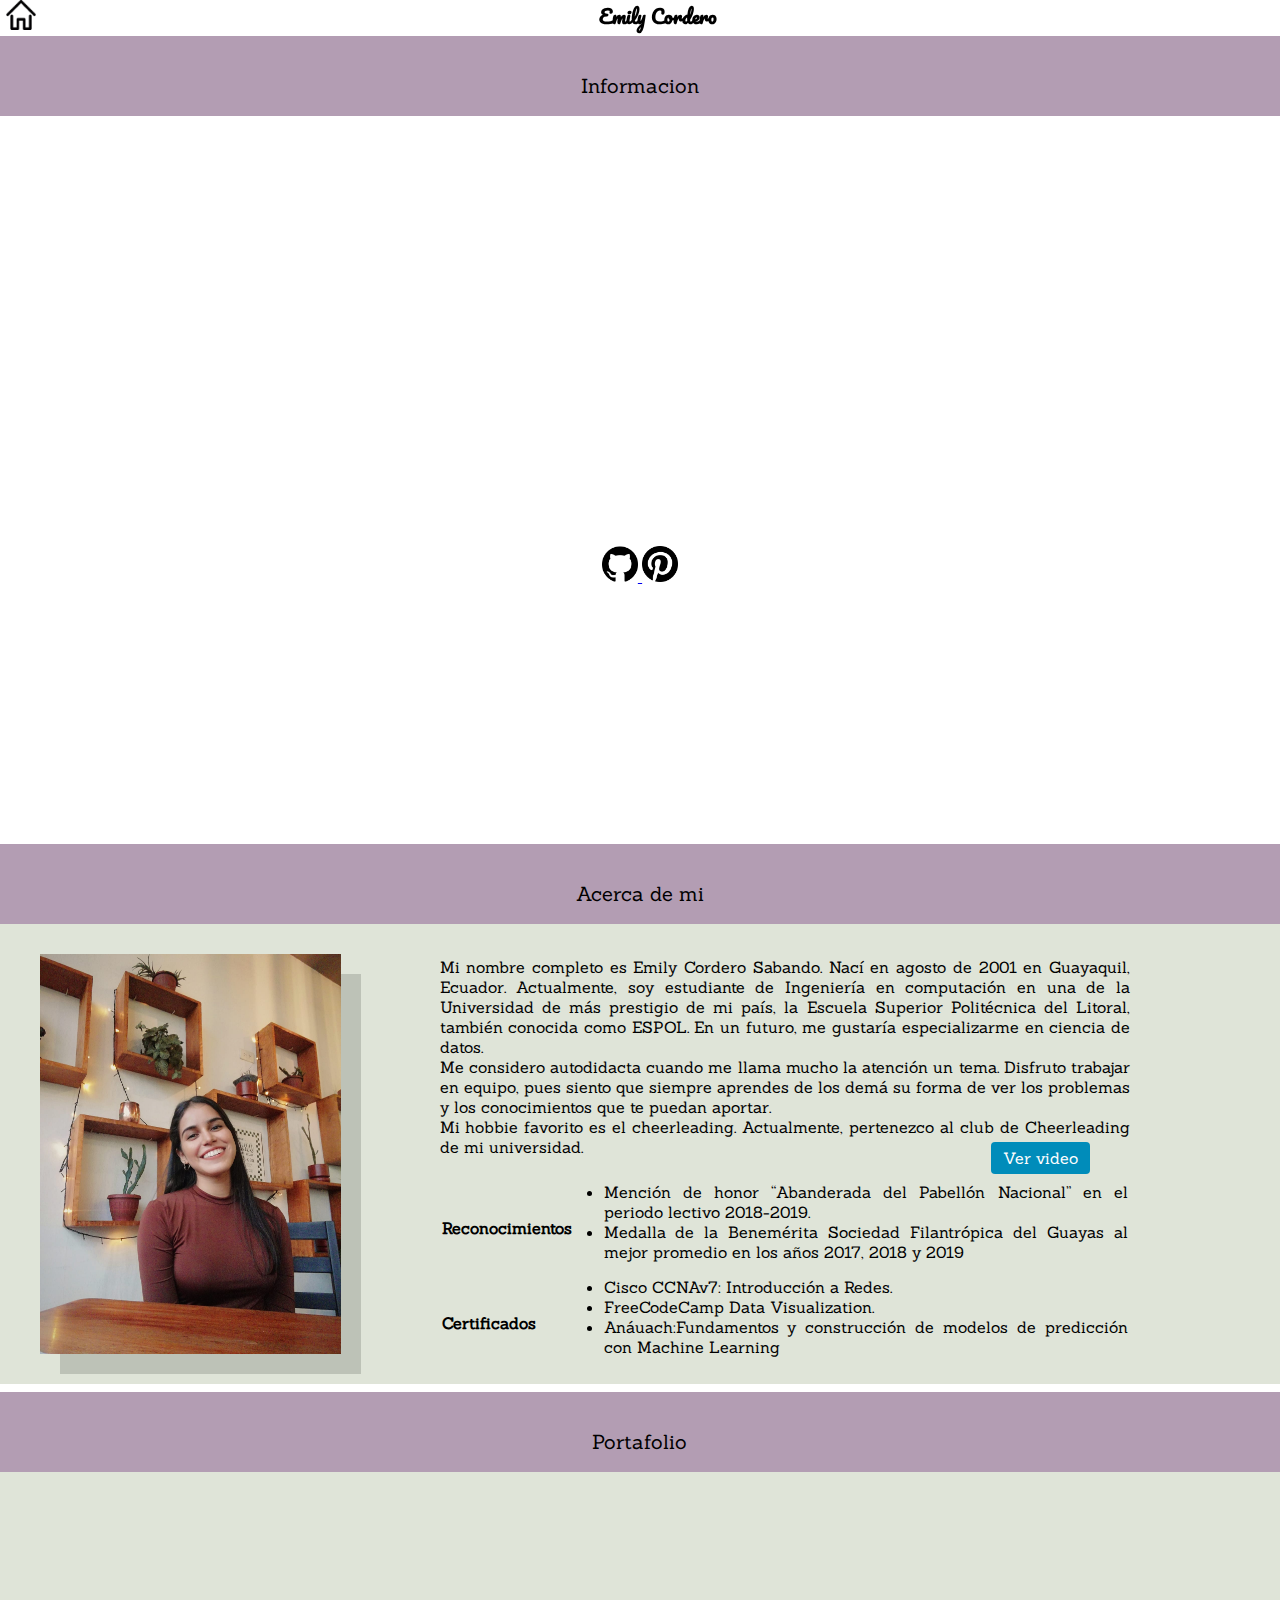
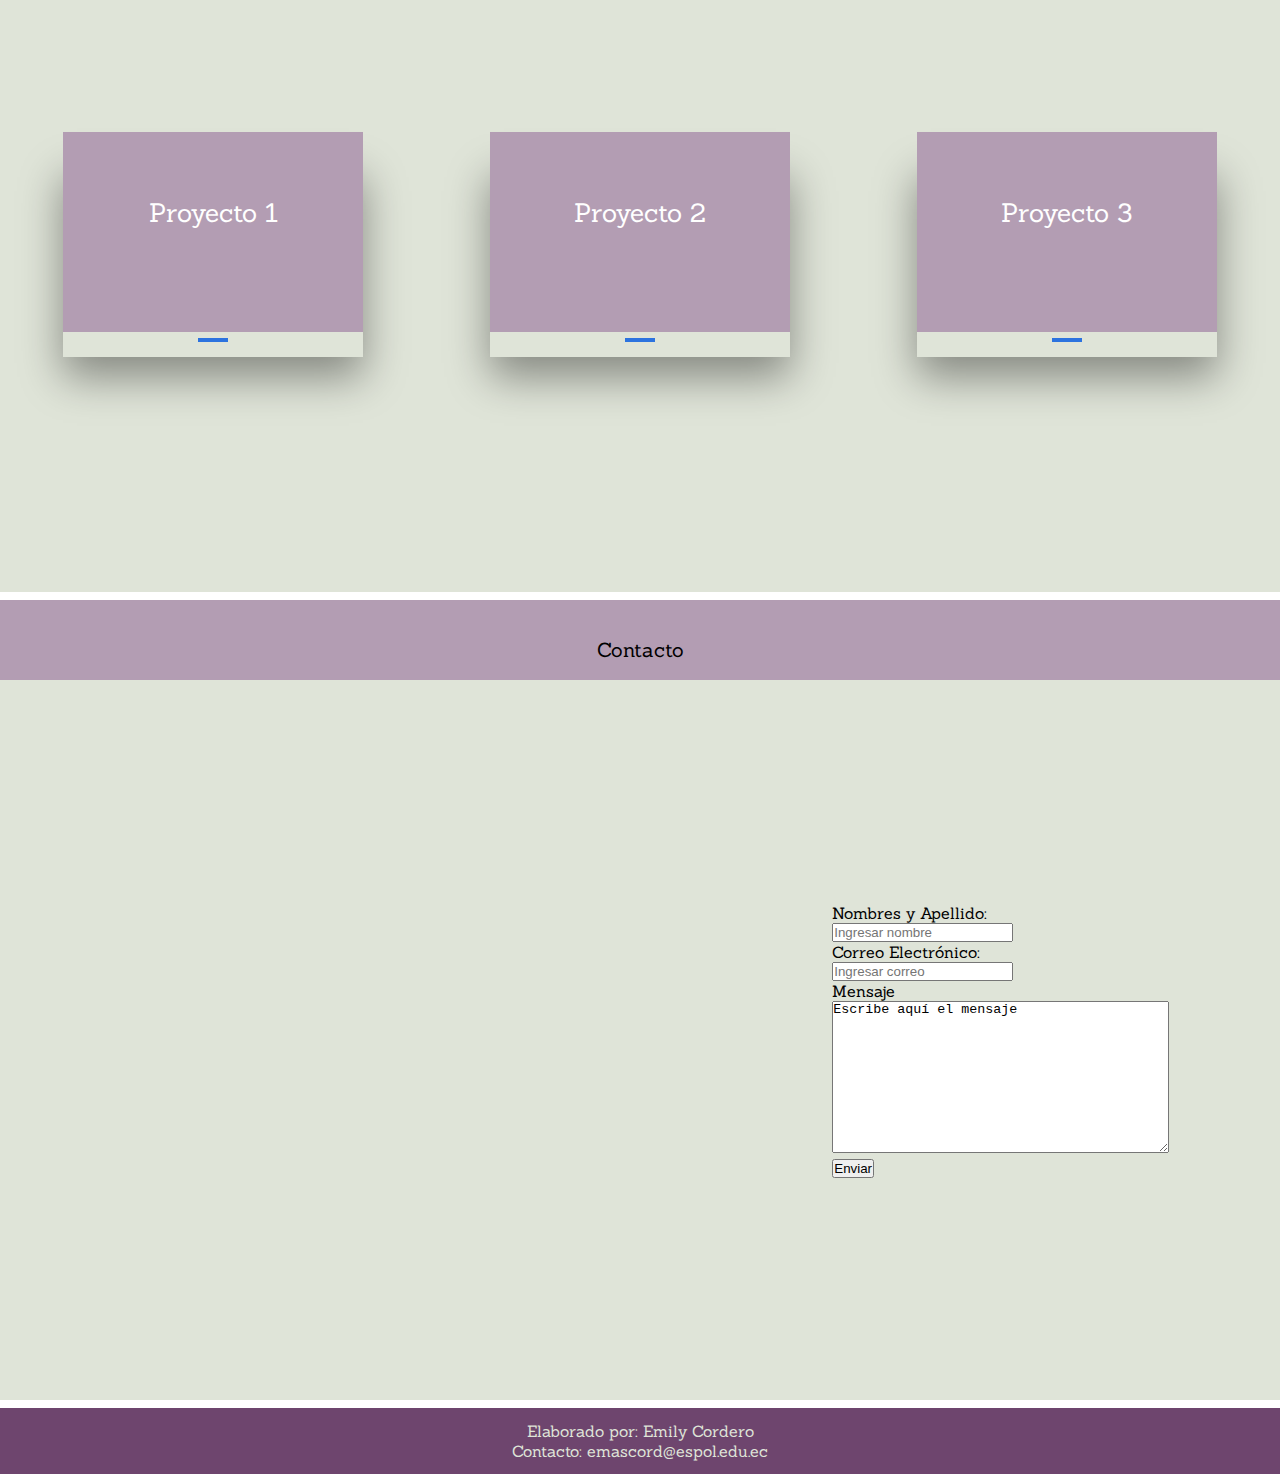
==== commit 8bc122b8: "entrega Proyecto" ====
--- a/Proyecto/index.html
+++ b/Proyecto/index.html
@@ -12,14 +12,12 @@
   </head>
   
   <body>
-      <header id="barra">
-          <a href="index.html" ></a>
-              <!--<img src="icons/pagehome.png" href="#Informacion" alt="logo-home">
-              -->
-            <p id="name">Emily Cordero</p>
-        </header>
+      <nav id="barra">
+          <a href="index.html" ><img src="icons/pagehome.png" class="botonhome" href="#Informacion" alt="logo-home" height="30px"></a>  
+            <h3 id="name">Emily Cordero</h3>
+        </nav>
  
-        <section id="Informacion">
+        <section id="Información">
             <br>
             <br>
             <header class="tituloSeccion">Informacion</header>
@@ -29,11 +27,13 @@
                 <!--  for demo purposes only and its shit  -->
                 <div class="user-login-box">
                   <div class="user-name">
-                    Hola!, mi nombre es Emily. Soy estudiante de Ingeniería en computación.  </p>
+                    ¡Hola!, mi nombre es Emily. Soy estudiante de Ingeniería en computación.  </p>
                                 <br>
                               <a class="enlacePg" href="#About">Sobre mí</a><br><br>
                               <a class="enlacePg" href="#portafolios">Portafolio</a><br><br>
                               <a class="enlacePg" href="#Contacto">Contacto</a><br><br>
+                              <a href="https://github.com/eacorsab" target="_blank"><img src="icons/github-icon.png" alt="icon de github0" width="36px"> </a> 
+                                <a href="https://pin.it/rvveoND" target="_blank" > <img src="icons/pinterest-icono.png" alt="icon de github0" width="36px"></a>
                   </div>
                 </div>
             </div> 
@@ -54,16 +54,26 @@
                   en una de la Universidad de más prestigio de mi país, la Escuela Superior Politécnica del Litoral, también conocida como ESPOL.
                   En un futuro, me gustaría especializarme en ciencia de datos.<br>
                   Me considero autodidacta cuando me llama mucho la atención un tema. Disfruto trabajar en equipo, pues siento que siempre aprendes de los demá
-              su forma de ver los problemas y los conocimientos que te puedan aportar.<br> </p>
-          </div>
+              su forma de ver los problemas y los conocimientos que te puedan aportar.<br>
+                Mi hobbie favorito es el cheerleading. Actualmente, pertenezco al club de Cheerleading de mi universidad. 
+                <a href="#popup" class="button2"> Ver video</a></p>
+            <div id="popup" class="overlay">
+            <div id="popupBody">
+                <a id="cerrar" href="#About"><img src="icons/x-icon.png" height="20px"></a><br>
+                <iframe width="560" height="355" src="https://www.youtube.com/embed/extwy4UkM8k" title="YouTube video player" frameborder="0" allow="accelerometer; autoplay; clipboard-write; encrypted-media; gyroscope; picture-in-picture"  allowfullscreen></iframe> 
+                
+            </div>
+        </div>
+                
+            </div>
           <div class="datosTabla">
 
                   
-                  <table class="tabla">
+                  <table class="tabla" >
                       <tr>
                           <th>Reconocimientos</th>
                           <td>
-                              <ul>
+                              <ul class="lista">
                                   <li>Mención de honor “Abanderada del Pabellón Nacional” en el periodo lectivo 2018-2019.</li>
                                   <li>Medalla de la Benemérita Sociedad Filantrópica del Guayas al mejor promedio en los años 2017, 2018 y 2019</li>
                               </ul>
@@ -71,10 +81,9 @@
                       </tr>
                       
                       <tr>
-                        
                           <th>Certificados</th>
                           <td>
-                              <ul>
+                              <ul class="lista">
                                   <li>Cisco CCNAv7: Introducción a Redes.</li>
                                   <li>FreeCodeCamp Data Visualization.</li>
                                   <li>Anáuach:Fundamentos y construcción de modelos de predicción con Machine Learning</li>
@@ -82,7 +91,7 @@
                           </td>
                       </tr>
                   </table>
-              </p>
+             
           </div>
       </div>
 
@@ -188,9 +197,10 @@
 
 -->
 
-  <footer>
+  <footer id="footer">
     <p>Elaborado por: Emily Cordero</p>
-    <p>Contacto: emascord@espol.edu.ec</p>
+    <p>Contacto: emascord@espol.edu.ec</p> 
+
   </footer>
 </body>
 
--- a/Proyecto/design/style.css
+++ b/Proyecto/design/style.css
@@ -10,9 +10,9 @@
 
 #barra{
   background-color: white;
-  text-align: center;
   width: 100%;
   position: fixed;
+  display: inline;
   z-index: 100;
 }
 
@@ -31,8 +31,13 @@
 
 #name{
   font-family: 'Pacifico', cursive;
-}
-
+  text-align: center;
+}
+
+.botonhome{
+  float: left;
+  padding-left: 6px;
+}
 /*estilos seccion inicio*/
 
 .container3{
@@ -105,14 +110,19 @@
 
 .container4>.foto{
   grid-area: caja1;
+  display: flex;
+  align-items: center;
+  
+  padding: 30px 10px 30px 40px;
+  /*
   padding-top: 40px;
   padding-left: 150px;
   padding-right: 40px;
-  padding-bottom: 40px;
+  padding-bottom: 40px;*/
 }
 
 .container4 .foto .fotoEmily{
-  max-width: 96%;
+  max-width: 86%;
   height: auto;
   box-shadow: 20px 20px rgba(0,0,0,.15);
   transition: all .4s ease;
@@ -129,15 +139,14 @@
 
 
 .container4>.datosEmily{
-  padding: 30px 150px 10px 40px;
+  padding: 30px 150px 0px 40px;
   grid-area: caja2;
   display: flex;
   align-items: center;
 }
 
 .container4>.datosTabla{
-  padding: 3px 150px 10px 40px;
-  background-color: azure;
+  padding: 0px 150px 10px 40px;
   grid-area: caja3;
   display: flex;
   align-items: center;
@@ -145,9 +154,14 @@
 }
 
 .tabla{
-  border-collapse: collapse;
-  table-layout: fixe;
-}
+  border-collapse: separate;
+}
+.lista{
+
+  padding-bottom: 13px;
+  padding-left: 30px;
+}
+
 .enlacePg {
   box-shadow: inset 0 0 0 0 #B39DB3;
   color: white;
@@ -166,6 +180,48 @@
   row-gap: 0.5rem;
   column-gap: 0.5rem;
 }
+
+
+/*ventana emergente*/
+#cerrar{
+  float:inline-start;
+  left: 30%;
+}
+.button2 {background-color: #008CBA;
+  color: #fff;
+    margin-top: 5px;
+    margin-right: 40px;
+    padding: 6px 12px;
+    border-radius: 4px;
+    text-align: center;
+    text-decoration: none;
+    float: right;}
+
+#popupBody{
+    position: absolute;
+    top: 30%;
+    width: 100%;
+    text-align: center;
+    font-size: 18px;
+  
+}
+.overlay { 
+
+  position: fixed;
+  top: 0;
+  bottom: 0;
+  left: 0;
+  right: 0;
+  background: rgba(0, 0, 0, 0.7);
+  transition: opacity 500ms;
+  visibility: hidden;
+  opacity: 0;
+}
+.overlay:target{
+  visibility: visible;
+  opacity: 1;
+}
+
   /*
   
 */
@@ -182,6 +238,7 @@
 }
 
 .imagenBox1{
+  background-color: aqua;
   grid-column-start: x0;
   grid-column-end: x1;
   grid-row: y1;
@@ -205,6 +262,10 @@
   padding: 10px;
 }
 
+
+
+
+/*Seccion de Potafolio*/
 #portafolios{
   display: grid;
   grid-template-columns: [x0] 1fr [x1] 1fr [x2] 1fr [x3];
@@ -323,15 +384,22 @@
 @media (max-width: 600px) {
   .container{
       display: grid;
+      height:100vh;
+      overflow: scroll;
   }
 
   .container .card .icon .fa {
-      font-size: 20px;
+      font-size: 18px;
   }
   .container .card .slide {
       width: 200px;
       height: 140px;
   }
+
+  .container .card .slide.slide2 .content h3 {
+    font-size: 18px;
+  } 
+  
 }
 
 /*Estilo de seccion Contacto*/
@@ -401,3 +469,12 @@
   }
 }
 
+#footer{
+  padding: 13px;
+  background-color: #6e456e;
+  color: #DFE4D8;
+}
+#footer > p{
+  
+  text-align: center;
+}